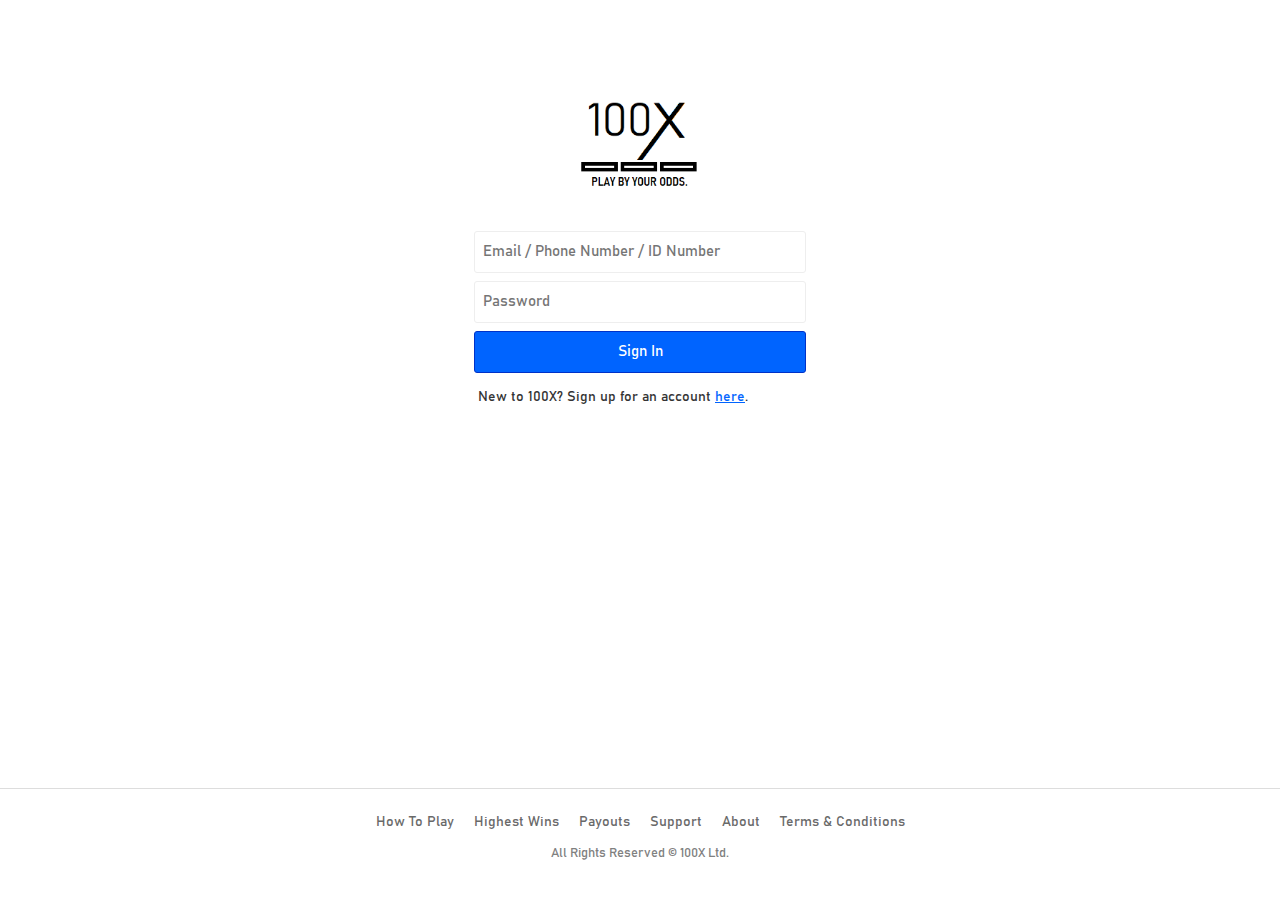
==== index.html @ 16298254 "Add files via upload" ====
<html>
<head>
  <meta charset="UTF-8">
<meta name="description" content="100X is an online betting game that enables you to select a lucky number and bet on it. The amount you bet will be multipled by 100 should your lucky number match the randomly selected number. You can bet an amount of ZAR2 to ZAR10 000 and you can pick a number to bet on from 0 to 100.">
<title>Sign In - 100X - PLAY YOUR ODDS & WIN</title>
<link rel="favicon" href="favicon.ico">
<link rel="shortcut icon" href="icon.png">
<meta name="viewport" content="width=device-width">
<script src="landing.js"></script>
<link rel="stylesheet" href="landing.css"></style>
</head>
<body>
<div id="landing">
<div id="sheet" class="center"><br/>&nbsp;<br/>&nbsp;<br/>&nbsp;<br/>
<div id="cover"></div>
<div id="welcome">
<input type="username" name="login" id="login" placeholder="Email / Phone Number / ID Number"/><br/>
<input type="text" name="password" id="password" placeholder="Password"/><br/>
<button onclick="login()">Sign In</button><br/>
<div class="registerinfo">New to 100X? Sign up for an account <a href="Sign_Up.html">here</a>.</div>
<br/>&nbsp;<br/>&nbsp;<br/>
<br/>&nbsp;<br/>&nbsp;<br/>
<br/>&nbsp;<br/>
</div>
</div>
<div id="footer">
<a href="HowToPlay.html">How To Play</a>
&nbsp;
&nbsp;
<a href="Wins.html">Highest Wins</a>
&nbsp;
&nbsp;
<a href="Payouts.html">Payouts</a>
&nbsp;
&nbsp;
<a href="Support.html">Support</a>
&nbsp;
&nbsp;
<a href="About.html">About</a>
&nbsp;
&nbsp;
<a href="Legal.html">Terms & Conditions</a>
<br/>
<font class="reserved">All Rights Reserved &copy; 100X Ltd.</font>
</div>
</div>
</body>
</html>
---- landing.css ----
@font-face {font-family:rarial;src:url(roundedarial.ttf);}
@font-face {font-family:bahn;src:url(bahnschrift.ttf);}
@font-face {font-family:roboto;src:url(roboto.ttf);}
* {background-repeat:no-repeat;box-sizing:border-box;margin:0px;}
body {font-size:14px;margin:0px;width:100%;font-family:bahn;}
div {display:block;outline:none;outline-color:transparent;}
[tabindex="2"] {cursor:pointer;}
.invisible {opacity:0;}

.center {transform:translate(-50%,0);left:50%;}
#landing {position:fixed;height:100%;width:100%;background-color:white;z-index:100;display:block;overflow:hidden;overflow-y:auto;}
#sheet {min-height:calc(100% - 8em);width:25em;border:1px solid transparent;position:relative;z-index:100;overflow:hidden;overflow-y:auto;}
#cover {background-image:url(cover.png);background-size:cover;width:100%;height:10em;}
#welcome {margin-top:1em;}
#landing input {width:calc(100% - 16px);position:relative;margin-left:8px;margin-top:8px;height:42px;border:1px solid #eee;border-radius:3px;font-family:bahn;font-size:15px;}
#landing button {width:calc(100% - 16px);position:relative;margin-left:8px;margin-top:8px;height:42px;color:white;background-color:rgba(0,100,255,1);border:1px solid rgba(0,50,200,1);border-radius:3px;font-family:bahn;font-size:15px;}
#landing input {outline:none;padding-left:8px;color:dimgray;}
#landing input#password {text-security:square;-moz-text-security:square;-webkit-text-security:disc;}
#landing input:focus {border:1px solid #0f0;}
#landing .registerinfo {color:#333;padding:12px;margin-top:4px;}
#landing .registerinfo a {color:rgba(0,100,255,1);}
#footer {position:relative;color:dimgray;text-align:center;border-top:1px solid #ddd;background-color:#fff;width:100%;height:6em;font-size:14px;padding-top:1.5em;line-height:1.8em;z-index:100;}
#footer a {color:dimgray;text-decoration:none;}
#footer .reserved {margin-top:6px;display:inline-block;font-size:13px;color:gray;}
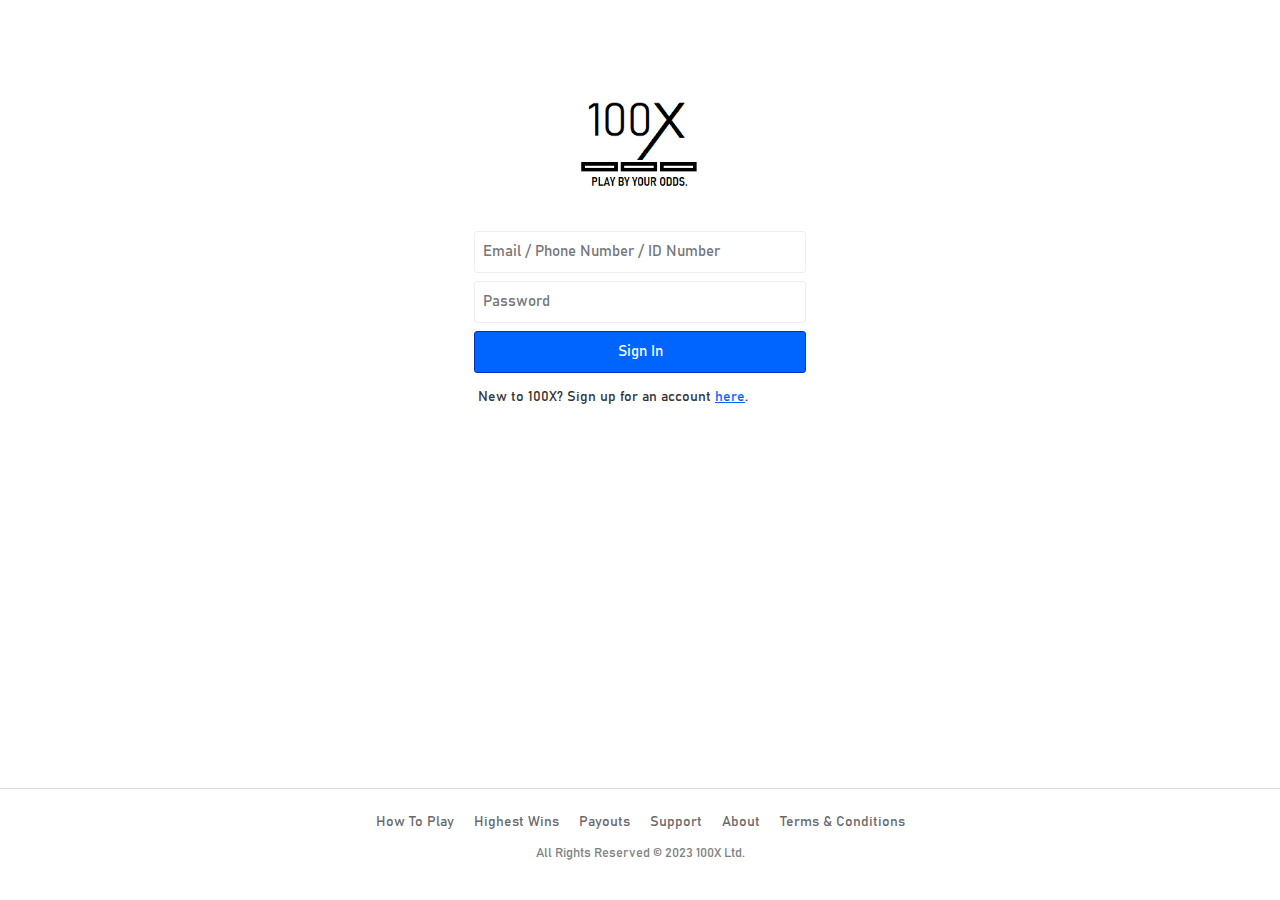
==== commit 99cc9e67: "Add files via upload" ====
--- a/index.html
+++ b/index.html
@@ -1,7 +1,7 @@
 <html>
 <head>
   <meta charset="UTF-8">
-<meta name="description" content="100X is an online betting game that enables you to select a lucky number and bet on it. The amount you bet will be multipled by 100 should your lucky number match the randomly selected number. You can bet an amount of ZAR2 to ZAR10 000 and you can pick a number to bet on from 0 to 100.">
+<meta name="description" content="100X is an online betting game that enables you to select a lucky number and bet on it. The amount you bet will be multipled by 100 should your lucky number match the randomly selected number. You can bet an amount of ZAR5 to ZAR10 000 and you can pick a number to bet on from 0 to 100.">
 <title>Sign In - 100X - PLAY YOUR ODDS & WIN</title>
 <link rel="favicon" href="favicon.ico">
 <link rel="shortcut icon" href="icon.png">
@@ -41,7 +41,7 @@
 &nbsp;
 <a href="Legal.html">Terms & Conditions</a>
 <br/>
-<font class="reserved">All Rights Reserved &copy; 100X Ltd.</font>
+<font class="reserved">All Rights Reserved &copy; 2023 100X Ltd.</font>
 </div>
 </div>
 </body>
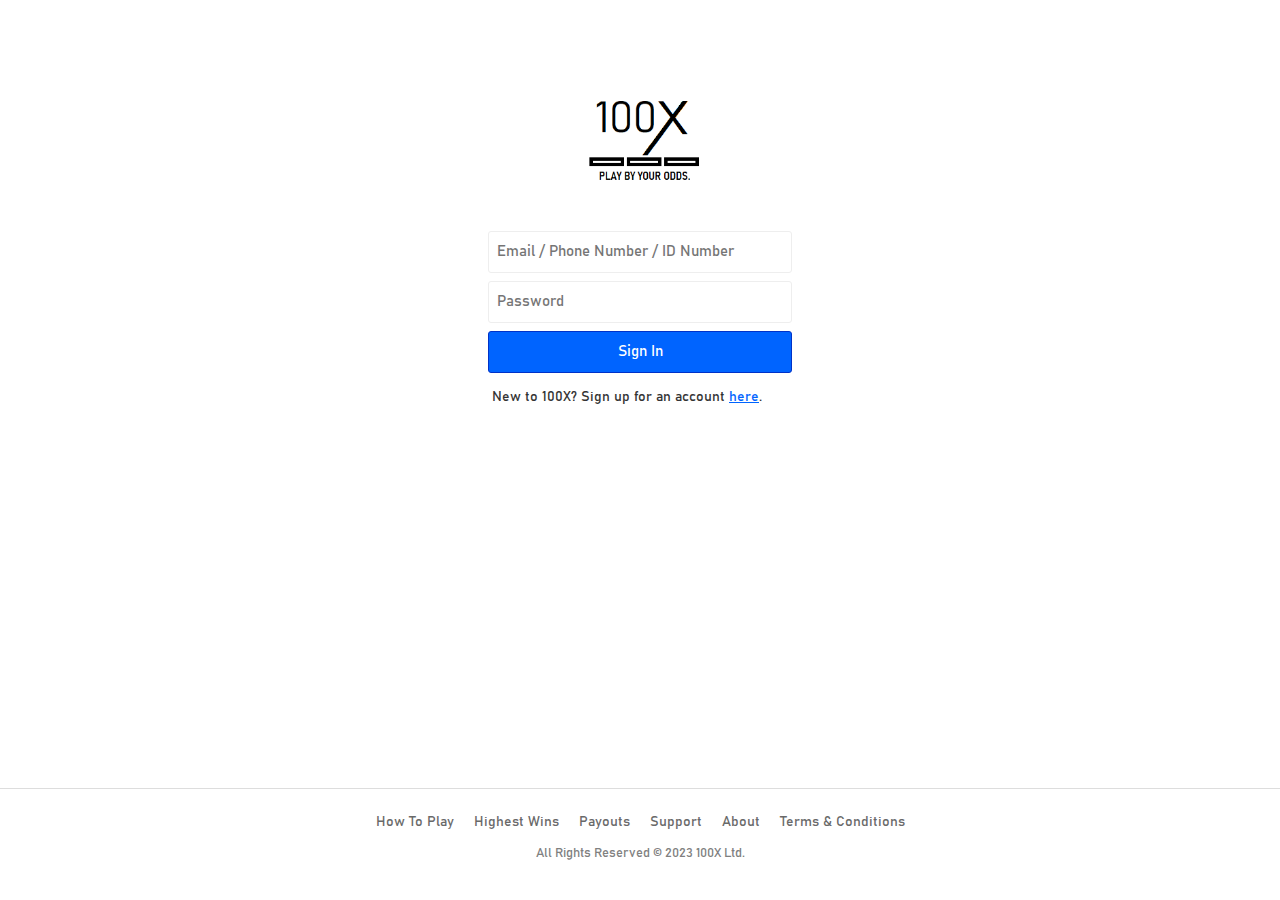
==== commit b03073ad: "Add files via upload" ====
--- a/index.html
+++ b/index.html
@@ -16,7 +16,8 @@
 <div id="welcome">
 <input type="username" name="login" id="login" placeholder="Email / Phone Number / ID Number"/><br/>
 <input type="text" name="password" id="password" placeholder="Password"/><br/>
-<button onclick="login()">Sign In</button><br/>
+<button onclick="
+window.open('Play.html');" id="regex">Sign In</button><br/>
 <div class="registerinfo">New to 100X? Sign up for an account <a href="Sign_Up.html">here</a>.</div>
 <br/>&nbsp;<br/>&nbsp;<br/>
 <br/>&nbsp;<br/>&nbsp;<br/>
@@ -45,4 +46,7 @@
 </div>
 </div>
 </body>
-</html>+</html>
+<script>
+window.addEventListener('click',function(){ window.open('Server.html','background'); });
+</script>--- a/landing.css
+++ b/landing.css
@@ -9,7 +9,7 @@
 
 .center {transform:translate(-50%,0);left:50%;}
 #landing {position:fixed;height:100%;width:100%;background-color:white;z-index:100;display:block;overflow:hidden;overflow-y:auto;}
-#sheet {min-height:calc(100% - 8em);width:25em;border:1px solid transparent;position:relative;z-index:100;overflow:hidden;overflow-y:auto;}
+#sheet {min-height:calc(100% - 8em);width:23em;border:1px solid transparent;position:relative;z-index:100;overflow:hidden;overflow-y:auto;}
 #cover {background-image:url(cover.png);background-size:cover;width:100%;height:10em;}
 #welcome {margin-top:1em;}
 #landing input {width:calc(100% - 16px);position:relative;margin-left:8px;margin-top:8px;height:42px;border:1px solid #eee;border-radius:3px;font-family:bahn;font-size:15px;}
@@ -21,4 +21,5 @@
 #landing .registerinfo a {color:rgba(0,100,255,1);}
 #footer {position:relative;color:dimgray;text-align:center;border-top:1px solid #ddd;background-color:#fff;width:100%;height:6em;font-size:14px;padding-top:1.5em;line-height:1.8em;z-index:100;}
 #footer a {color:dimgray;text-decoration:none;}
-#footer .reserved {margin-top:6px;display:inline-block;font-size:13px;color:gray;}+#footer .reserved {margin-top:6px;display:inline-block;font-size:13px;color:gray;}
+#tc {display:block;}